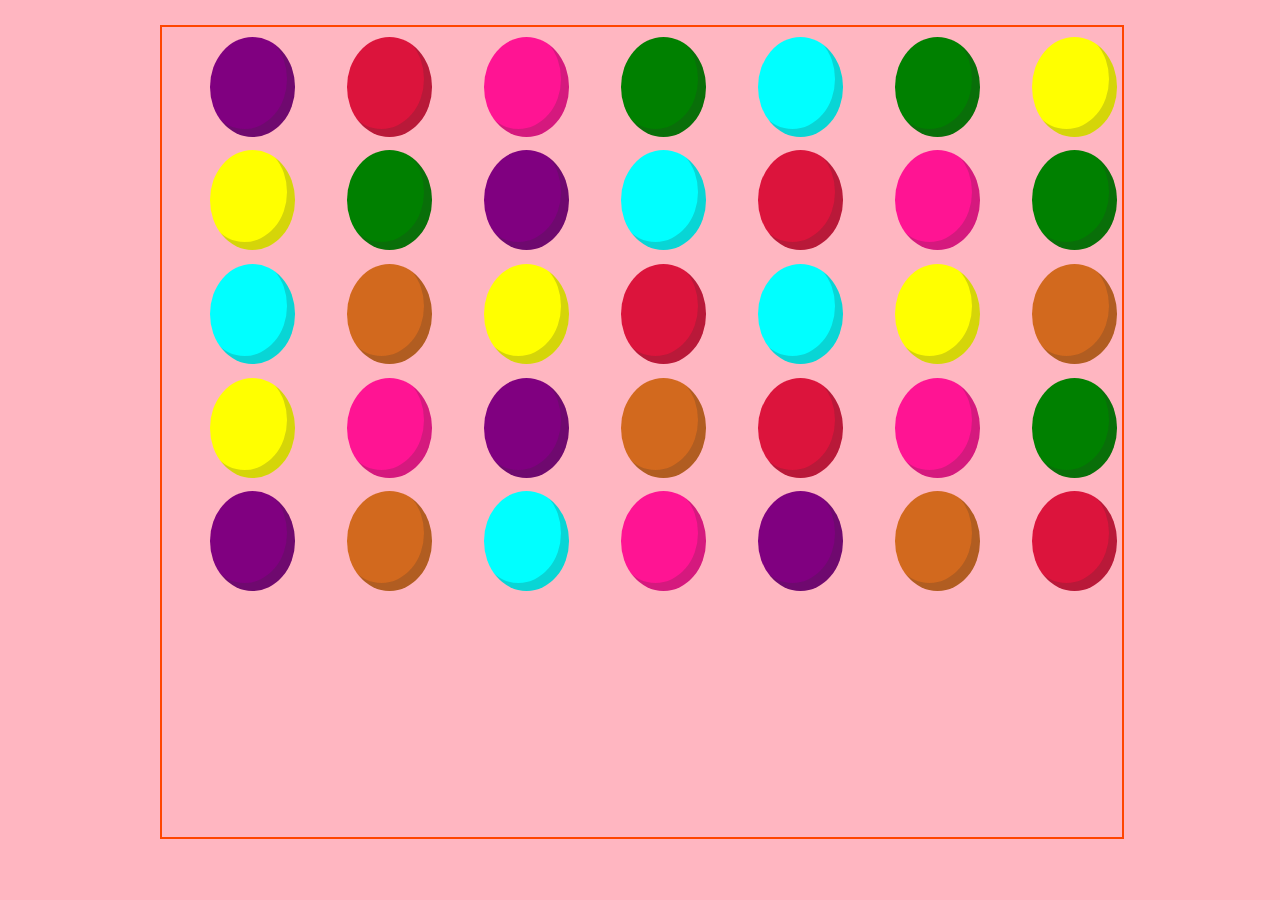
==== index.html @ 30ee1b7e "Add files via upload" ====
<!DOCTYPE html>
<html lang="en">
<head>
    <meta charset="UTF-8">
    <meta http-equiv="X-UA-Compatible" content="IE=edge">
    <meta name="viewport" content="width=device-width, initial-scale=1.0">
    <title>Document</title>
    <link rel="stylesheet" href="./style.css">
</head>
<body>
    <div class="container">
        <div class="balloon"></div>
        <div class="balloon2"></div>
        <div class="balloon3"></div>
        <div class="balloon4"></div>
        <div class="balloon5"></div>
        <div class="balloon6"></div>
        <div class="balloon7"></div>
        <div class="balloon8"></div>
        <div class="balloon9"></div>
        <div class="balloon10"></div>
        <div class="balloon11"></div>
        <div class="balloon12"></div>
        <div class="balloon13"></div>
        <div class="balloon14"></div>
        <div class="balloon15"></div>
        <div class="balloon16"></div>
        <div class="balloon17"></div>
        <div class="balloon18"></div>
        <div class="balloon19"></div>
        <div class="balloon20"></div>
        <div class="balloon21"></div>
        <div class="balloon22"></div>
        <div class="balloon23"></div>
        <div class="balloon24"></div>
        <div class="balloon25"></div>
        <div class="balloon26"></div>
        <div class="balloon27"></div>
        <div class="balloon28"></div>
        <div class="balloon29"></div>
        <div class="balloon30"></div>
        <div class="balloon31"></div>
        <div class="balloon32"></div>
        <div class="balloon33"></div>
        <div class="balloon34"></div>
        <div class="balloon35"></div>
    </div>

    <script src="./app.js"></script>
</body>
</html>
---- style.css ----
*{
    background-color: lightpink;
}
.container{
    height: calc(90vh);
    width: calc(75vw);
    margin-left: 12%;
    margin-top: 2%;
    border: 2px solid orangered;
}
.balloon, .balloon2, .balloon3, .balloon4, .balloon5, .balloon6, .balloon7, .balloon8, .balloon9, .balloon10, .balloon11, .balloon12,
.balloon13, .balloon14, .balloon15, .balloon16, .balloon17, .balloon18, .balloon19, .balloon20, .balloon21, .balloon22, .balloon23,
.balloon24 ,.balloon25, .balloon26, .balloon27, .balloon28, .balloon29, .balloon30, .balloon31, .balloon32, .balloon33, .balloon34,
.balloon35{
    display: inline-block;
    height: 100px;
    width: 85px;
    border-radius: 80%;
    /* border: 2px solid crimson; */
    box-shadow: inset -8px -8px 0 rgba(44, 44, 44, 0.2);
    background-color: aqua;
    margin-left: 5%;
    margin-top: 1%;
}
.balloon, .balloon10, .balloon24, .balloon29, .balloon33{
    background-color: purple;
}
.balloon16, .balloon21, .balloon25, .balloon30, .balloon34{
    background-color: chocolate;
}
.balloon2, .balloon12, .balloon26, .balloon18, .balloon35{
    background-color: crimson;
}
.balloon3, .balloon13, .balloon27, .balloon32, .balloon23{
    background-color: deeppink;
}
.balloon4, .balloon14, .balloon28, .balloon6, .balloon9{
    background-color: green;
}
.balloon7,.balloon8,.balloon17,.balloon20,.balloon22{
    background-color: yellow;
}
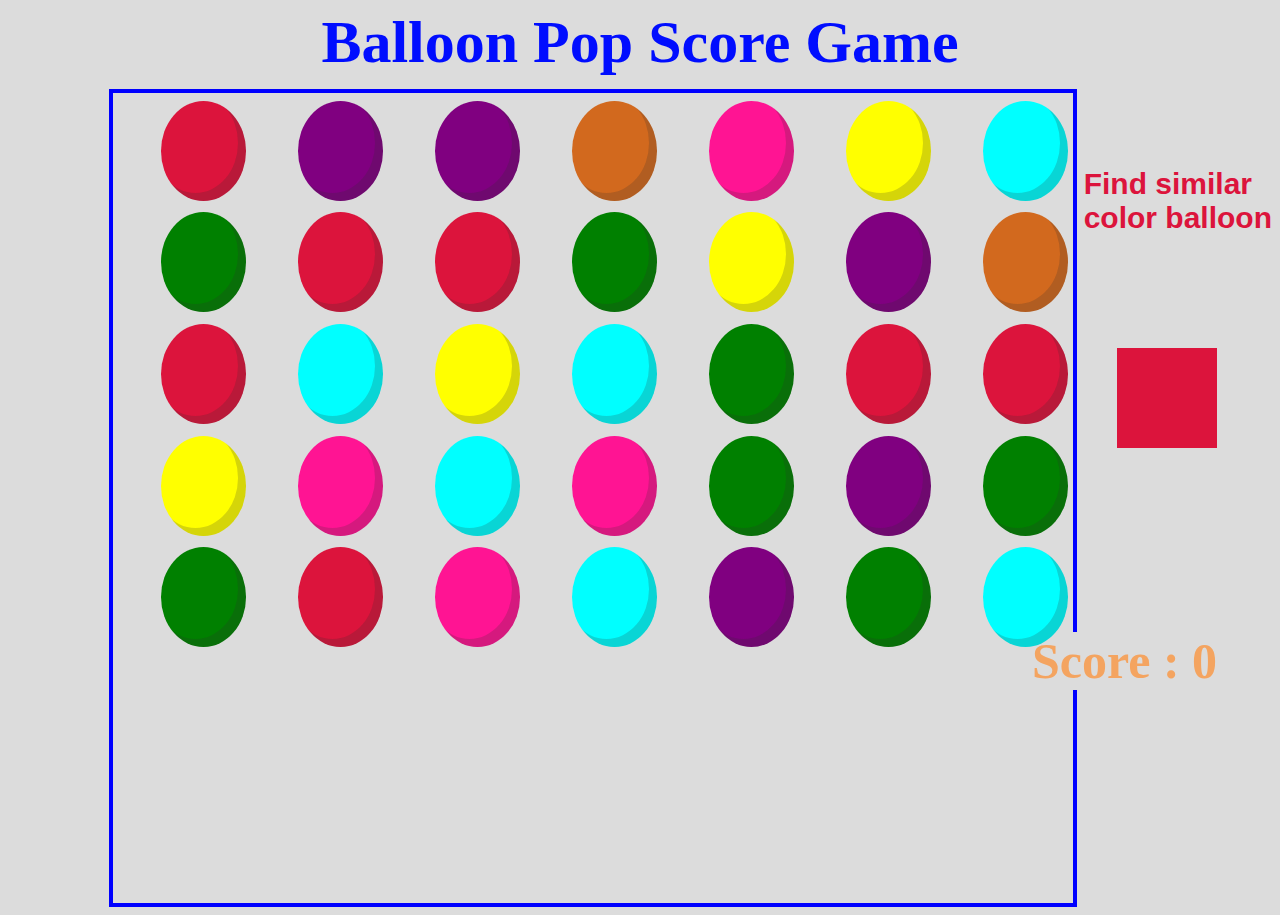
==== commit b1c7b19d: "Add files via upload" ====
--- a/index.html
+++ b/index.html
@@ -4,46 +4,50 @@
     <meta charset="UTF-8">
     <meta http-equiv="X-UA-Compatible" content="IE=edge">
     <meta name="viewport" content="width=device-width, initial-scale=1.0">
-    <title>Document</title>
+    <title>Balloon Game</title>
     <link rel="stylesheet" href="./style.css">
 </head>
 <body>
+    <h2>Balloon Pop Score Game</h2>
+    <h4 id="text">Find similar <br/>color balloon</h4>
     <div class="container">
-        <div class="balloon"></div>
-        <div class="balloon2"></div>
-        <div class="balloon3"></div>
-        <div class="balloon4"></div>
-        <div class="balloon5"></div>
-        <div class="balloon6"></div>
-        <div class="balloon7"></div>
-        <div class="balloon8"></div>
-        <div class="balloon9"></div>
-        <div class="balloon10"></div>
-        <div class="balloon11"></div>
-        <div class="balloon12"></div>
-        <div class="balloon13"></div>
-        <div class="balloon14"></div>
-        <div class="balloon15"></div>
-        <div class="balloon16"></div>
-        <div class="balloon17"></div>
-        <div class="balloon18"></div>
-        <div class="balloon19"></div>
-        <div class="balloon20"></div>
-        <div class="balloon21"></div>
-        <div class="balloon22"></div>
-        <div class="balloon23"></div>
-        <div class="balloon24"></div>
-        <div class="balloon25"></div>
-        <div class="balloon26"></div>
-        <div class="balloon27"></div>
-        <div class="balloon28"></div>
-        <div class="balloon29"></div>
-        <div class="balloon30"></div>
-        <div class="balloon31"></div>
-        <div class="balloon32"></div>
-        <div class="balloon33"></div>
-        <div class="balloon34"></div>
-        <div class="balloon35"></div>
+        <div id="balloon1" onClick="display('balloon1')"></div>
+        <div id="balloon2" onClick="display2('balloon2')"></div>
+        <div id="balloon3" onClick="display3('balloon3')"></div>
+        <div id="balloon4" onClick="display4('balloon4')"></div>
+        <div id="balloon5" onClick="display5('balloon5')"></div>
+        <div id="balloon6" onClick="display6('balloon6')"></div>
+        <div id="balloon7" onClick="display7('balloon7')"></div>
+        <div id="balloon8" onClick="display8('balloon8')"></div>
+        <div id="balloon9" onClick="display9('balloon9')"></div>
+        <div id="balloon10" onClick="display10('balloon10')"></div>
+        <div id="balloon11" onClick="display11('balloon11')"></div>
+        <div id="balloon12" onClick="display12('balloon12')"></div>
+        <div id="balloon13" onClick="display13('balloon13')"></div>
+        <div id="balloon14" onClick="display14('balloon14')"></div>
+        <div id="balloon15" onClick="display15('balloon15')"></div>
+        <div id="balloon16" onClick="display16('balloon16')"></div>
+        <div id="balloon17" onClick="display17('balloon17')"></div>
+        <div id="balloon18" onClick="display18('balloon18')"></div>
+        <div id="balloon19" onClick="display19('balloon19')"></div>
+        <div id="balloon20" onClick="display20('balloon20')"></div>
+        <div id="balloon21" onClick="display21('balloon21')"></div>
+        <div id="balloon22" onClick="display22('balloon22')"></div>
+        <div id="balloon23" onClick="display23('balloon23')"></div>
+        <div id="balloon24" onClick="display24('balloon24')"></div>
+        <div id="balloon25" onClick="display25('balloon25')"></div>
+        <div id="balloon26" onClick="display26('balloon26')"></div>
+        <div id="balloon27" onClick="display27('balloon27')"></div>
+        <div id="balloon28" onClick="display28('balloon28')"></div>
+        <div id="balloon29" onClick="display29('balloon29')"></div>
+        <div id="balloon30" onClick="display30('balloon30')"></div>
+        <div id="balloon31" onClick="display31('balloon31')"></div>
+        <div id="balloon32" onClick="display32('balloon32')"></div>
+        <div id="balloon33" onClick="display33('balloon33')"></div>
+        <div id="balloon34" onClick="display34('balloon34')"></div>
+        <div id="balloon35" onClick="display35('balloon35')"></div>
+        <div id="colorkey"></div>
+        <div id="score">Score : </div>
     </div>
 
     <script src="./app.js"></script>
--- a/style.css
+++ b/style.css
@@ -1,17 +1,34 @@
 *{
-    background-color: lightpink;
+    background-color: rgb(220, 220, 220);
+}
+h2{
+    color: rgb(0, 13, 255);
+    font-family: 'Times New Roman', Times, serif;
+    font-weight: bolder;
+    font-size: 60px;
+    font-stretch: expanded;
+    display: flexbox;
+    text-align: center;
+    margin-top: 0%;
+}
+#text{
+    color: blue;
+    font-family: Arial, Helvetica, sans-serif;
+    font-weight: bold;
+    font-size: 30px;
+    float: right;
 }
 .container{
     height: calc(90vh);
     width: calc(75vw);
-    margin-left: 12%;
-    margin-top: 2%;
-    border: 2px solid orangered;
+    margin-left: 8%;
+    margin-top: -3%;
+    border: 4px solid blue
 }
-.balloon, .balloon2, .balloon3, .balloon4, .balloon5, .balloon6, .balloon7, .balloon8, .balloon9, .balloon10, .balloon11, .balloon12,
-.balloon13, .balloon14, .balloon15, .balloon16, .balloon17, .balloon18, .balloon19, .balloon20, .balloon21, .balloon22, .balloon23,
-.balloon24 ,.balloon25, .balloon26, .balloon27, .balloon28, .balloon29, .balloon30, .balloon31, .balloon32, .balloon33, .balloon34,
-.balloon35{
+#balloon1, #balloon2, #balloon3, #balloon4, #balloon5, #balloon6, #balloon7, #balloon8, #balloon9, #balloon10, #balloon11, #balloon12,
+#balloon13, #balloon14, #balloon15, #balloon16, #balloon17, #balloon18, #balloon19, #balloon20, #balloon21, #balloon22, #balloon23,
+#balloon24 ,#balloon25, #balloon26, #balloon27, #balloon28, #balloon29, #balloon30, #balloon31, #balloon32, #balloon33, #balloon34,
+#balloon35{
     display: inline-block;
     height: 100px;
     width: 85px;
@@ -20,23 +37,40 @@
     box-shadow: inset -8px -8px 0 rgba(44, 44, 44, 0.2);
     background-color: aqua;
     margin-left: 5%;
-    margin-top: 1%;
+    margin-top: 0.8%;
+    cursor: pointer;
 }
-.balloon, .balloon10, .balloon24, .balloon29, .balloon33{
+#balloon1, #balloon10, #balloon24, #balloon29, #balloon33{
     background-color: purple;
 }
-.balloon16, .balloon21, .balloon25, .balloon30, .balloon34{
+#balloon16, #balloon21, #balloon25, #balloon30, #balloon34{
     background-color: chocolate;
 }
-.balloon2, .balloon12, .balloon26, .balloon18, .balloon35{
+#balloon2, #balloon12, #balloon26, #balloon18, #balloon35{
     background-color: crimson;
 }
-.balloon3, .balloon13, .balloon27, .balloon32, .balloon23{
+#balloon3, #balloon13, #balloon27, #balloon32, #balloon23{
     background-color: deeppink;
 }
-.balloon4, .balloon14, .balloon28, .balloon6, .balloon9{
+#balloon4, #balloon14, #balloon28, #balloon6, #balloon9{
     background-color: green;
 }
-.balloon7,.balloon8,.balloon17,.balloon20,.balloon22{
+#balloon7, #balloon8, #balloon17, #balloon20, #balloon22{
     background-color: yellow;
+}
+#colorkey{
+    height: 100px;
+    width: 100px;
+    margin-top: -20%;
+    margin-right: -15%;
+    float: right;
+}
+#score{
+    font-family: 'Times New Roman', Times, serif;
+    font-size: 50px;
+    font-weight: bold;
+    float: right;
+    color: sandybrown;
+    margin-top: -2%;
+    margin-right: -15%;
 }